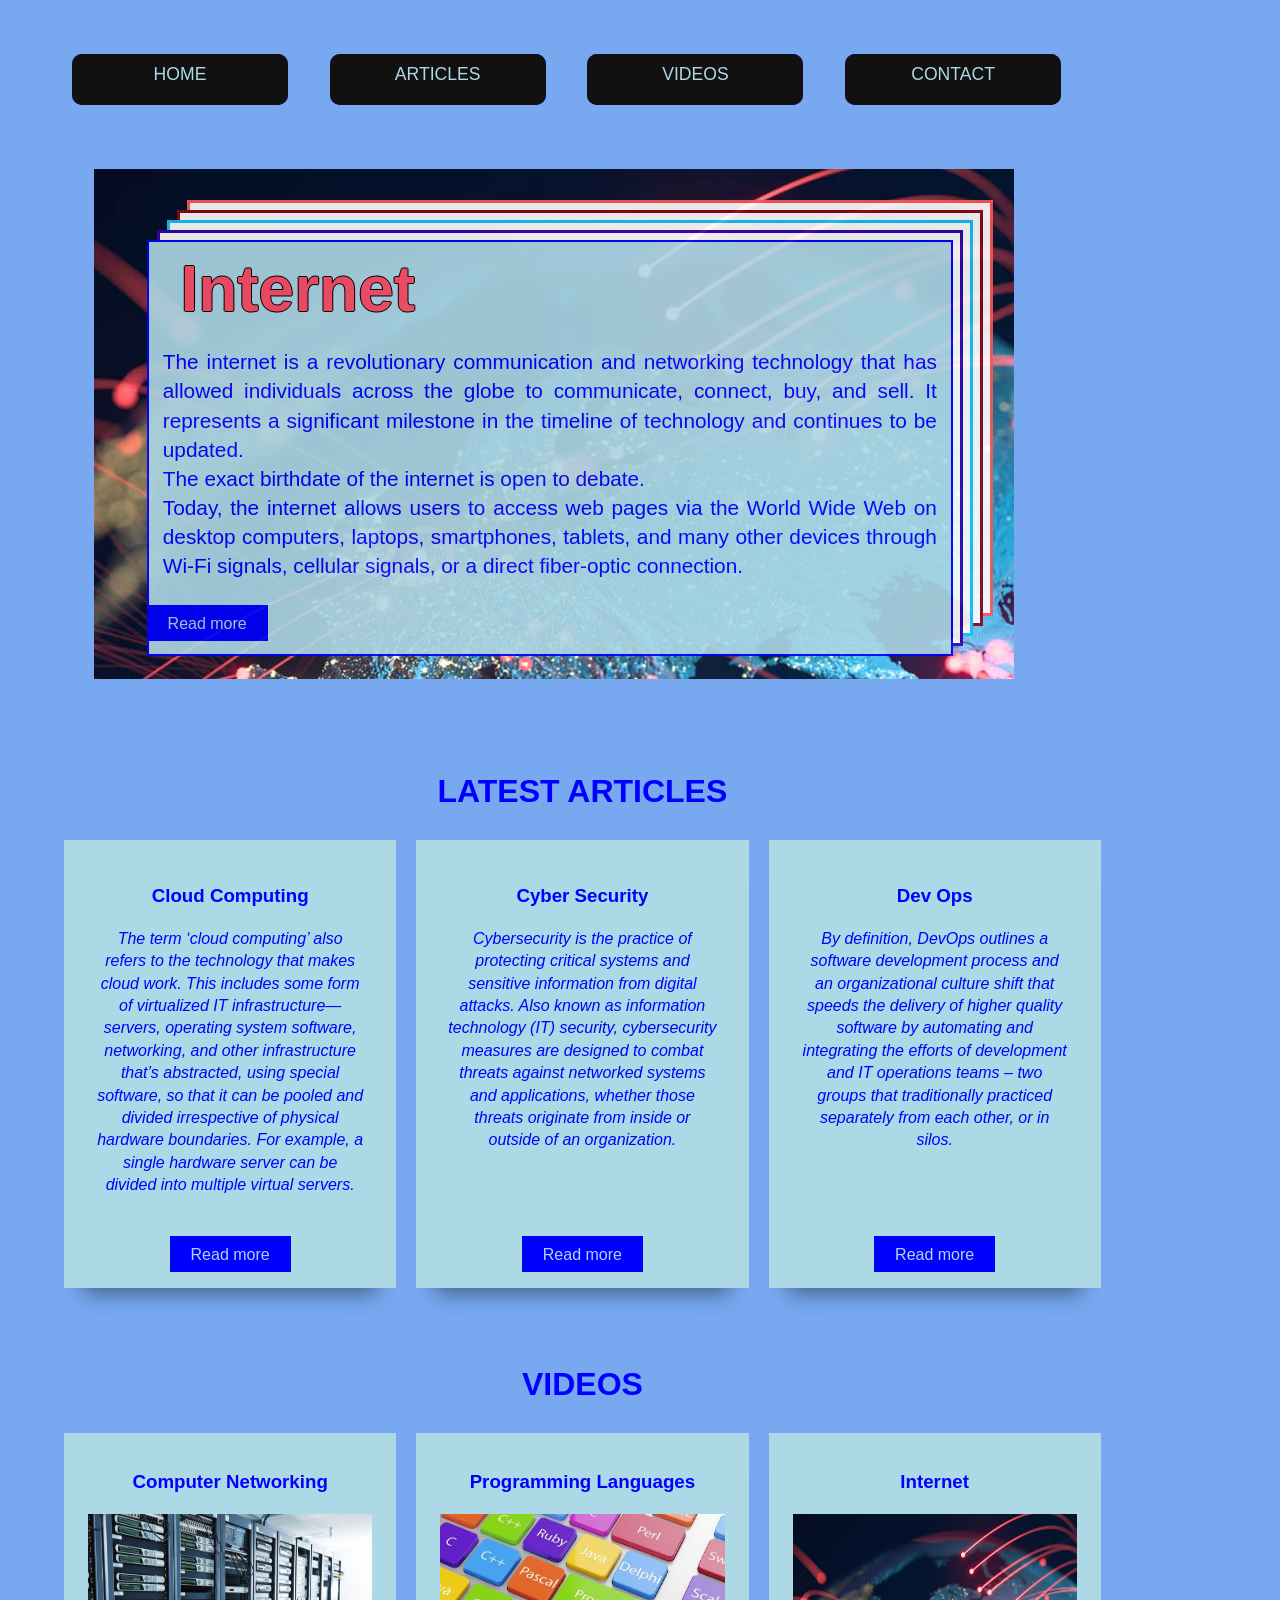
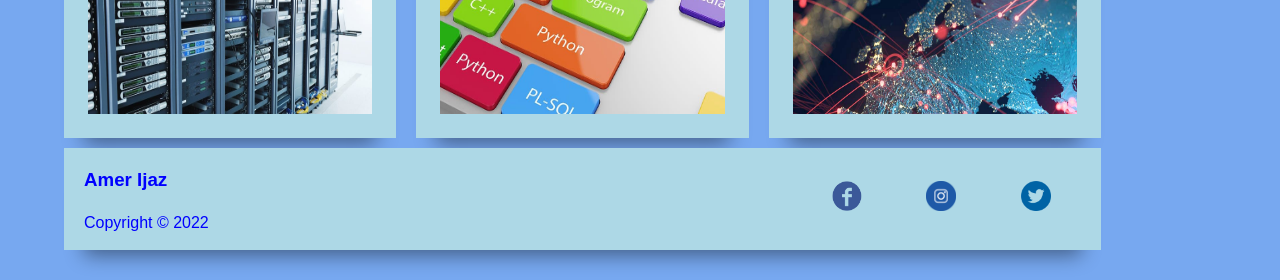
==== Newfolder/index.html @ 707bffd7 "modified html" ====
<!DOCTYPE html>
<html lang="en">
<head>
    <meta charset="UTF-8">
    <meta http-equiv="X-UA-Compatible" content="IE=edge">
    <meta name="viewport" content="width=device-width, initial-scale=1.0">
    <link rel="stylesheet" href="index.css">
    <title>Main Using grid</title>
</head>
<body>
    <div class="container">
        <nav class="nav">
            <ul>
                <li><a href="#">HOME</a></li>
                <li><a href="#">ARTICLES</a></li>
                <li><a href="#">VIDEOS</a></li>
                <li><a href="#">CONTACT</a></li>
            </ul>
        </nav>

        <section class="main-container">
            <header class="window">
                <div class="transbox">
                    <h1> Internet</h1>
                    <p>The internet is a revolutionary communication and networking technology that has allowed individuals across the globe to communicate, connect,
                        buy, and sell. It represents a significant milestone in the timeline of technology and continues to be updated.<br>
                        The exact birthdate of the internet is open to debate. <br>
                        Today, the internet allows users to access web pages via the World Wide Web on desktop computers,
                        laptops, smartphones, tablets, and many other devices through Wi-Fi signals, cellular signals, 
                        or a direct fiber-optic connection.                 
                    </p>
                    <a href="internet.html" class="btn">Read more</a>
                </div>    
            </header>
        </section>
        <h1>LATEST ARTICLES</h1>
        <section class="boxes">
            <div class="article">
            <h3>Cloud Computing</h3>
            <p>The term ‘cloud computing’ also refers to the technology that makes cloud work. This includes some form of virtualized IT infrastructure—servers, operating system software, networking, and other infrastructure that’s abstracted, using special software, so that it can be pooled and divided irrespective of physical hardware boundaries. For example, a single hardware server can be divided into multiple virtual servers.</p>
            <a href="https://www.ibm.com/cloud/learn/cloud-computing" class="btn">Read more</a>        
            </div>
            
            <div class="article">
            <h3>Cyber Security</h3>
            <p>Cybersecurity is the practice of protecting critical systems and sensitive information from digital attacks. Also known as information technology (IT) security, cybersecurity measures are designed to combat threats against networked systems and applications, whether those threats originate from inside or outside of an organization.   
            </p>
            <a href="https://www.ibm.com/topics/cybersecurity" class="btn">Read more</a>        
            </div>

            <div class="article">
            <h3>Dev Ops</h3>
            <p>By definition, DevOps outlines a software development process and an organizational culture shift that speeds the delivery of higher quality software by automating and integrating the efforts of development and IT operations teams – two groups that traditionally practiced separately from each other, or in silos.  
            </p> 
            <a href="https://www.ibm.com/cloud/learn/devops-a-complete-guide" class="btn">Read more</a>       
            </div>

        </section>
            <h1>VIDEOS</h1>
        <section class="videos">
            <div class="video">
            <h3>Computer Networking</h3>           
            <a href=https://youtu.be/qiQR5rTSshw"><img src="routers.jpg" width="300" height="200"></a>        
            </div>
            
            <div class="video">
            <h3>Programming Languages</h3>            
            <a href="https://youtu.be/2lVDktWK-pc"><img src="pl.jpg" width="300" height="200"></a>      
            </div>

            <div class="video">
            <h3>Internet</h3>      
            <a href="https://youtu.be/zN8YNNHcaZc"><img src="internet.jpg" width="300" height="200"></a>         
            </div>
        </section>
        <!--<section class="Books">
            <div class="book">
            <h3>Design</h3>           
            <a href="design.pdf"><img src="routers.jpg" width="300" height="200"></a>        
            </div>
            
            <div class="book">
            <h3>My SQL</h3>            
            <a href="pdf.html #mysql"><img src="pl.jpg" width="300" height="200"></a>      
            </div>

            <div class="book">
            <h3>Bash Scripting</h3>      
            <a href="pdf.html #Bash"><img src="internet.jpg" width="300" height="200"></a>         
            </div>
        </section> -->

        <section class="footer">
            <div class="container-grid">
                <div class="f-text">
                    <h3>Amer Ijaz
                    </h3>
                    <p>Copyright &copy; 2022</p>
                </div>
               
                <div class="social">                                    
                    <a class="icon" href="https://www.facebook.com/"><img src="fb.png" alt="fb" width="30" height="30"/></a>
                    <a class="icon" href="https://www.instagram.com/"><img src="ins2.png" alt="fb" width="30" height="30"/></a>
                    <a class="icon" href="https://twitter.com/"><img src="t.png" alt="fb" width="30" height="30"/></a>
                </div>
            </div>
        </section>
</div><!-- container ends -->
</body>
</html>
---- Newfolder/index.css ----
/*variables*/
:root{
    padding: 0px;
    margin: 0px;
    --primary:  #00BFFF;
    --dark:  	#0000FF;
    --light:    #ADD8E6;
    /*--shadow: rgba(0, 0, 0, 0.25) 0px 54px 55px, rgba(0, 0, 0, 0.12) 0px -12px 30px, rgba(0, 0, 0, 0.12) 0px 4px 6px, rgba(0, 0, 0, 0.17) 0px 12px 13px, rgba(0, 0, 0, 0.09) 0px -3px 5px;*/
    /*--shadow: 15px 15px  #4682B4;

    --shadow: rgba(0, 0, 0, 0.17) 0px -23px 25px 0px inset, rgba(0, 0, 0, 0.15) 0px -36px 30px 0px inset, rgba(0, 0, 0, 0.1) 0px -79px 40px 0px inset, rgba(0, 0, 0, 0.06) 0px 2px 1px, rgba(0, 0, 0, 0.09) 0px 4px 2px, rgba(0, 0, 0, 0.09) 0px 8px 4px, rgba(0, 0, 0, 0.09) 0px 16px 8px, rgba(0, 0, 0, 0.09) 0px 32px 16px;*/

    --shadow: rgba(0, 0, 0, 0.45) 0px 25px 20px -20px;
}
html {
    background: #77a8f0;
    font-family:Arial, Helvetica, sans-serif ;
    color: var(--dark);
}

body{
    width: 90%;
    margin: 30px auto;
    line-height: 1.4;  
}

.btn{
    background: var(--dark);
    color: var(--light);
    padding: 0.6rem 1.3rem;
    text-decoration: none;
    border: 0;
}
.btn:hover{
    background: var(--light);
    color: var(--dark);
   
}

.container {
    display: grid;
    grid-gap: 10px;
    width: 90%; 
}

.nav {
    margin: 0.5rem; 
}

 .nav ul {
display:grid;
grid-gap: 10px;
padding:0;
list-style: none;
/*grid-template-columns:1fr 1fr 1fr 1fr;*/
grid-template-columns: repeat(4, 1fr);
}/*
.nav a {
    background: var(--primary);
    display: block;
    text-decoration:none ;
    padding: 0.5rem;
    text-align: center;
    color: var(--dark);
    font-size: 1.1rem;
    box-shadow: var(shadow);
}

.nav a:hover{
    background: var(--dark);
    color: var(--light);
}*/


.nav a {
    display: block;
    text-decoration:none ;
    padding: 0.5rem ;
    text-align: center;
    font-size: 1.1rem;
    width: 200px;
    height: 35px;
    border: none;
    outline: none;
    color: var(--light);
    background: var(--dark);
    cursor: pointer;
    position: relative;
    z-index: 0;
    border-radius: 10px;
}

.nav a:before {
    content: '';
    background: linear-gradient(45deg, #ff0000, #ff7300, #fffb00, #48ff00, #00ffd5, #002bff, #7a00ff, #ff00c8, #ff0000);
    position: absolute;
    top: -2px;
    left:-2px;
    background-size: 400%;
    z-index: -1;
    filter: blur(5px);
    width: calc(100% + 5px);
    height: calc(100% + 5px);
    animation: glowing 20s linear infinite;
    opacity: 0;
    transition: opacity .3s ease-in-out;
    border-radius: 10px;
}

.nav a:active {
    background: var(--primary);
}

.nav a:active:after {
    background: transparent;
}

.nav a:hover:before {
    opacity: 1;
}

.nav a:after {
    z-index: -1;
    content: '';
    position: absolute;
    width: 100%;
    height: 100%;
    background: #111;
    left: 0;
    top: 0;
    border-radius: 10px;
}

@keyframes glowing {
    0% { background-position: 0 0; }
    50% { background-position: 400% 0; }
    100% { background-position: 0 0; }
}


.main-container {
    display: grid;
    grid-gap:30px;   
    grid-template-areas:
    'window wondow window'
    'window window window' ;   
    margin-right: 4rem;
    margin-bottom:4rem;

}

.window {
 grid-area: window;
 height: 100%;
 width: 95%;
 background-image: url(internet.jpg);
 background-size: cover;
 background-position: center;
 padding-top: 3rem;
 padding-left:0.5rem;
 padding-right: 1rem;
 display: flex;
 flex-direction: column;
 align-items: start;
 justify-content: center;

 
}

.transbox {
    box-shadow: blue 0px 0px 0px 2px inset, rgb(255, 255, 255) 10px -10px 0px -3px, rgb(50, 4, 169) 10px -10px, rgb(255, 255, 255) 20px -20px 0px -3px, rgb(19, 192, 255) 20px -20px, rgb(255, 255, 255) 30px -30px 0px -3px, rgb(139, 4, 20) 30px -30px, rgb(255, 255, 255) 40px -40px 0px -3px, rgb(255, 85, 85) 40px -40px;
    width: 90%;
    height: 90%;
    margin: 10px auto;
    background: var(--light);
    opacity: 0.9;

}
.transbox h1{

    animation-duration: 10s;
    animation-name: slidein;
    animation-iteration-count: 5;
    font-size: 4rem; 
    padding: 0.2rem 2rem;
    margin: 0.1rem;
    color: rgb(255, 80, 103);
    text-shadow: -1px 0 black, 0 1px black, 1px 0 black, 0 -1px black;
    
}


.transbox p {
  
    font-size: 1.3rem;
    padding: 0.5rem 1rem 2rem 1rem;
    margin: 0rem;
    color: var(--dark);
    text-align: justify;
}
@keyframes slidein {
    from {
      margin-left: 100%;
      width: 300%;
    }
  
    to {
      margin-left: 0%;
      width: 100%;
    }
  }
  

.boxes{
    
    margin-top: 1rem;
    display: grid;
    grid-gap: 20px;
    grid-template-columns: repeat(auto-fit, minmax(200px, 1fr));
  
    
}
 .article {
   box-shadow: var(--shadow);
   background: var(--light);
   padding: 1.5rem 2rem;
   text-align: center;
   height: 400px; 
 }
.article p{
    font-style:italic;
    height: 300px;

}
 .article:hover {
    box-shadow: rgba(50, 50, 93, 0.25) 0px 50px 100px -20px, rgba(0, 0, 0, 0.3) 0px 30px 60px -30px, rgba(10, 37, 64, 0.35) 0px -2px 6px 0px inset; 
  }

  h1{
    margin-top: 4rem;
    margin-bottom: 0;
    margin-left: auto;
    margin-right: auto;

  }




 .videos{
    margin-top: 1rem;
    display: grid;
    grid-gap: 20px;
    grid-template-columns: repeat(auto-fit, minmax(200px, 1fr));
   

 }
 .video {
    box-shadow: var(--shadow);  
    padding: 1.1rem 1.5rem;
    text-align: center;   
    background: var(--light);   
  }

  .video:hover {
    box-shadow: rgb(38, 57, 77) 0px 20px 30px -10px;   
  }
  .video a img{
    width: 100%;
    
  }
 /*footer*/
  .container-grid{
    display: flex;
    align-items: center;
    justify-content: space-between;
    flex-direction: row;
    box-shadow:var(--shadow); 
    background-color: var(--light);
  }
    
  
  .f-text{
    color: var(--dark);
    margin: 0 20px;
  }
 
 .social {
    margin:0 20px;   
 }
  .icon{
    padding: 0 30px;
  }
 

/*Media Queries*/

@media (max-width: 850px){

    
    .container{

        margin: auto;
    }
    
    .main-container {
        grid-template-areas: 
        'window' ;
        width: 100%;
    }
        
    .nav {
        margin: auto; 
        
    }
    
    .transbox {
        box-shadow: none
    }
    .transbox h1{
        font-size: 2.5rem;      
    }

    .nav ul {
   
        grid-template-columns: 1fr;
        }
    
    .boxes{
   
    grid-template-columns:  1fr;
    }
    
    .article {
        
    height: 400px; 
    width: 90%;
          }

    .videos{
       
        grid-template-columns: 1fr;
    }
    .icon{
        padding: 0 10px;
      }

}

@media (max-width: 550px){
    
    .nav {
        margin-left: 4rem;      
    }
    
    .nav ul {
        display:flex;
        flex-direction: column;
        align-items: start;
        justify-content: center;
        margin-bottom: 0px;
    }
    
    .main-container {
        grid-template-areas: 
        'window' ; 
        margin-bottom: 0px;   
    }
  
    .window {    
        background-image: none;
        padding-top: 0px; 
             
       }
    
    .transbox {
        box-shadow:none;
        width: 100%;
        height: 27rem;
        margin-top: 0px;
       
    }
   
    .transbox h1{
        font-size: 1.5rem; 
        padding: 0.2rem 1rem;
        animation-name: none;      
      }
       
    .transbox p {     
        font-size: 1rem;
       }
    
    .article {      
        height: 400px; 
        width: 80%;
      }

      .videos {       
        grid-template-columns: 1fr;
      }
      
      video


     .footer{
        margin-top: 57rem;
        width: 92%;
      }
     
      
      .icon{
        padding: 0 10px;
      }
      /*footer*/
     
    }
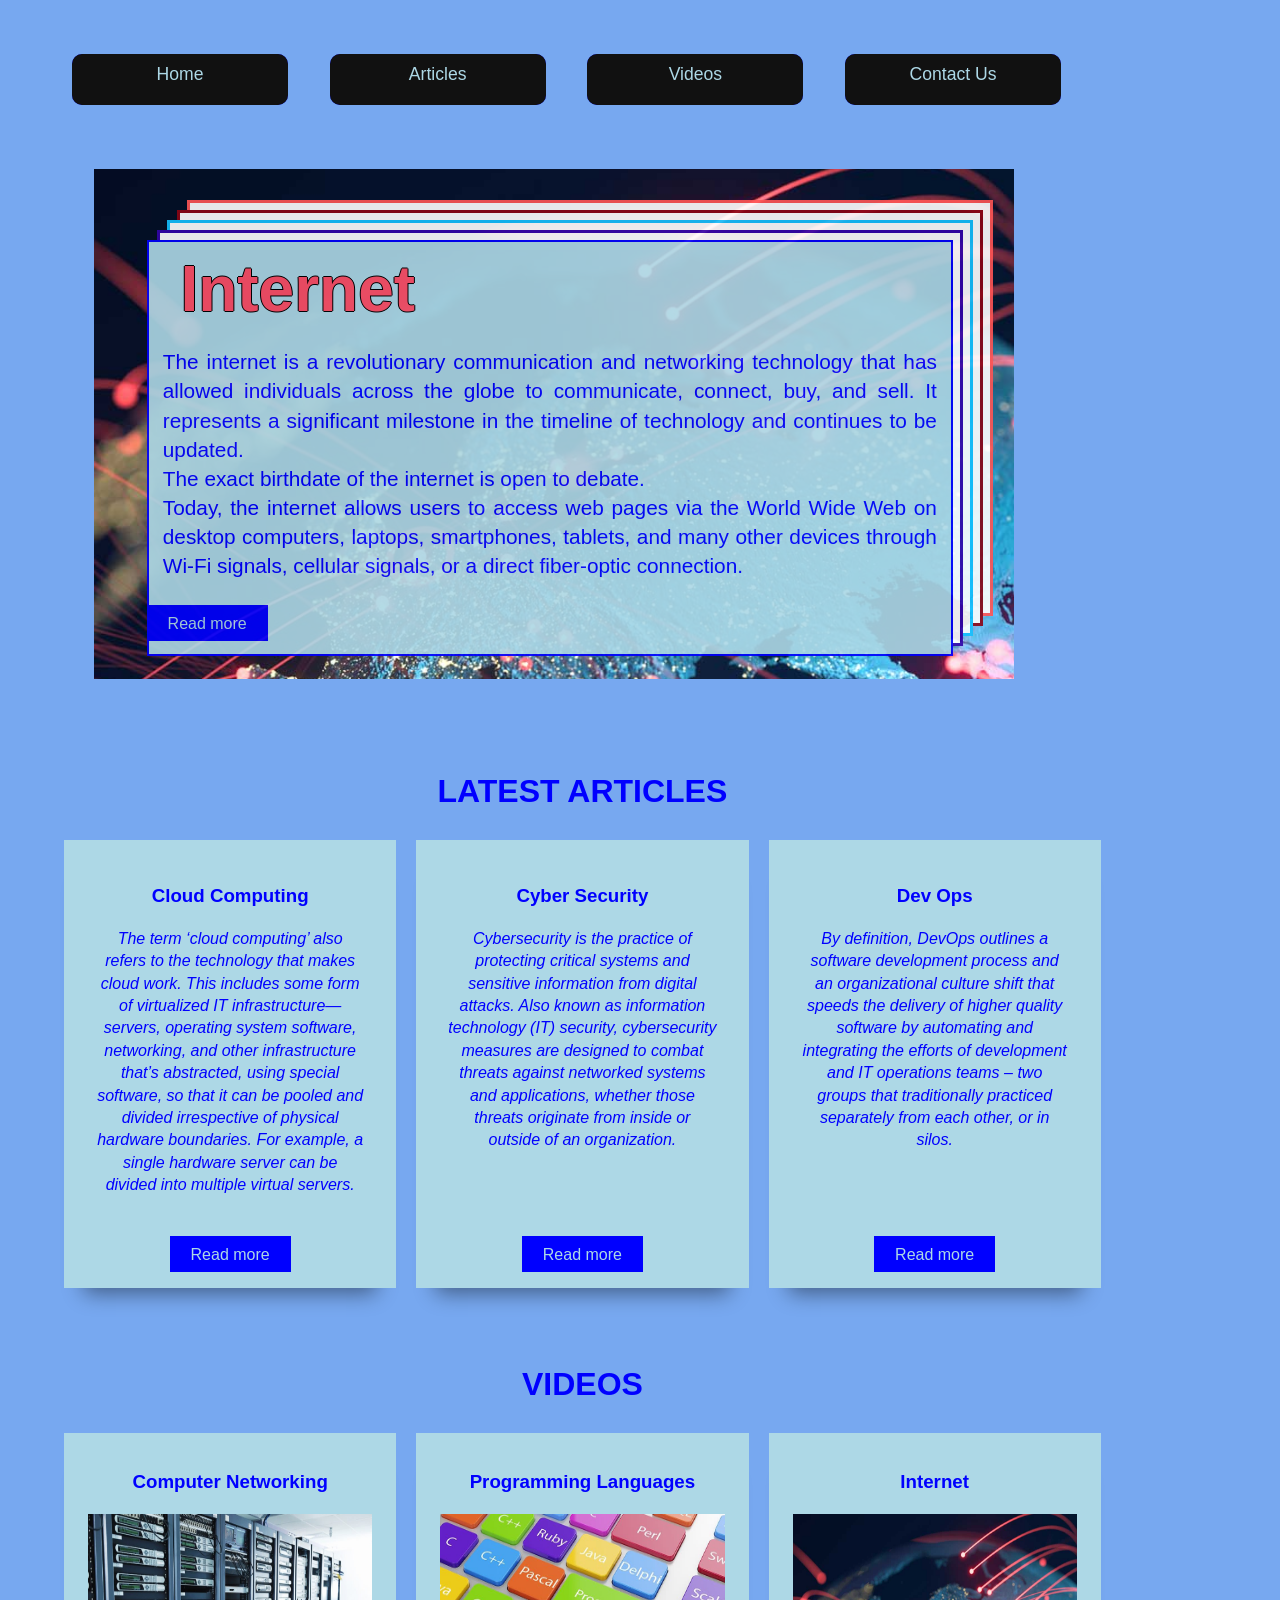
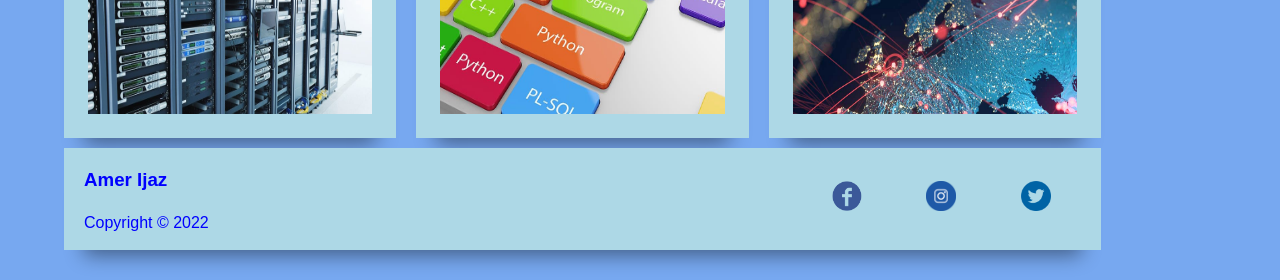
==== commit 83791399: "modified html menu" ====
--- a/Newfolder/index.html
+++ b/Newfolder/index.html
@@ -11,10 +11,10 @@
     <div class="container">
         <nav class="nav">
             <ul>
-                <li><a href="#">HOME</a></li>
-                <li><a href="#">ARTICLES</a></li>
-                <li><a href="#">VIDEOS</a></li>
-                <li><a href="#">CONTACT</a></li>
+                <li><a href="#">Home</a></li>
+                <li><a href="#">Articles</a></li>
+                <li><a href="#">Videos</a></li>
+                <li><a href="#">Contact Us</a></li>
             </ul>
         </nav>
 
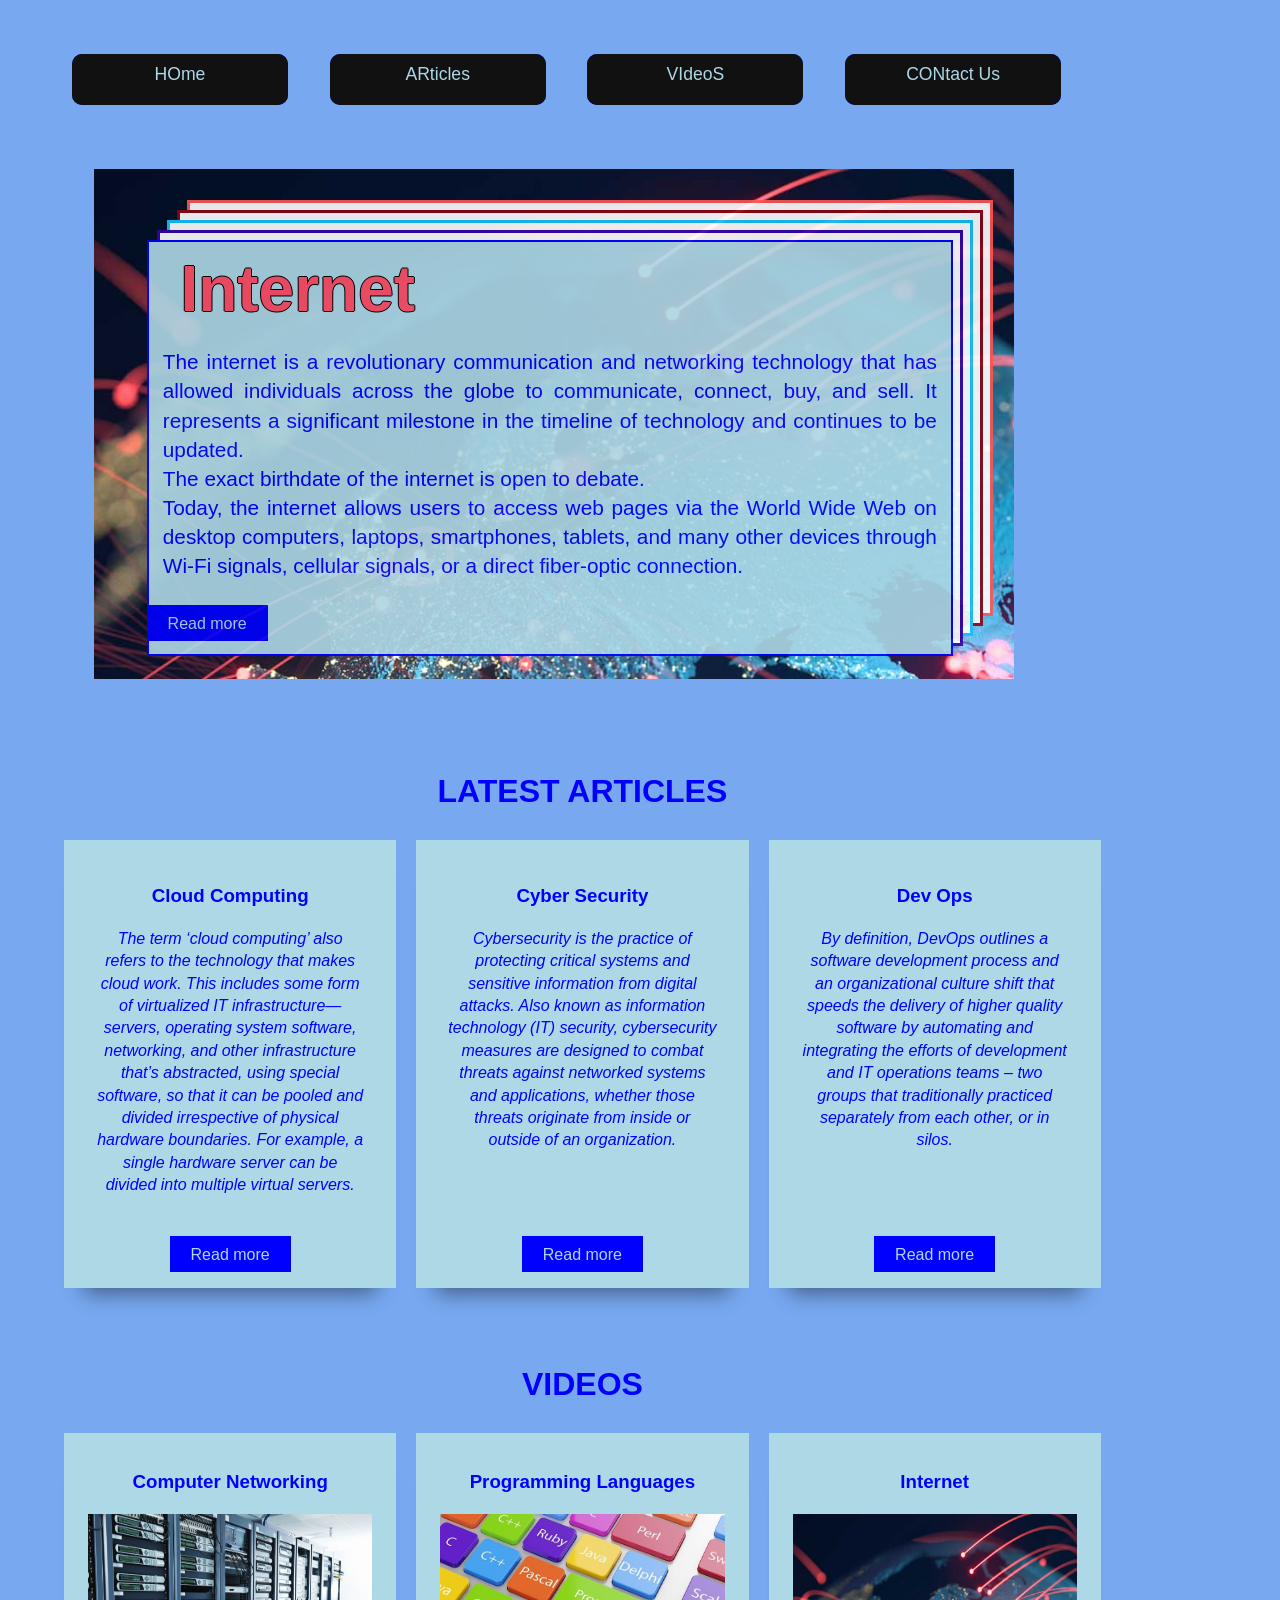
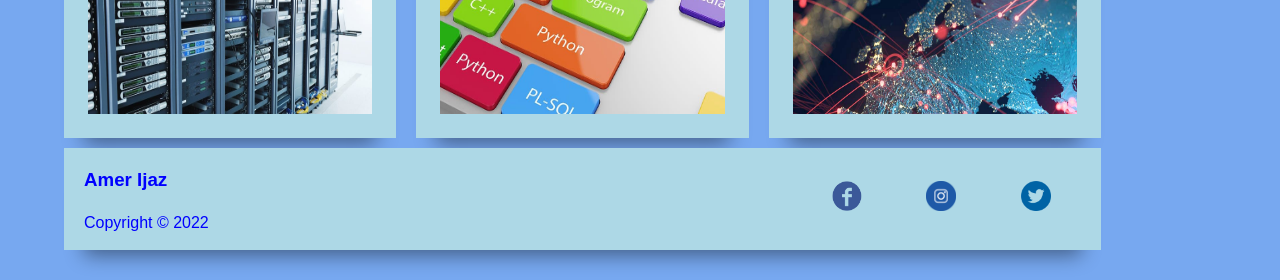
==== commit a7b3bb7a: "moodify index.html file" ====
--- a/Newfolder/index.html
+++ b/Newfolder/index.html
@@ -11,10 +11,10 @@
     <div class="container">
         <nav class="nav">
             <ul>
-                <li><a href="#">Home</a></li>
-                <li><a href="#">Articles</a></li>
-                <li><a href="#">Videos</a></li>
-                <li><a href="#">Contact Us</a></li>
+                <li><a href="#">HOme</a></li>
+                <li><a href="#">ARticles</a></li>
+                <li><a href="#">VIdeoS</a></li>
+                <li><a href="#">CONtact Us</a></li>
             </ul>
         </nav>
 
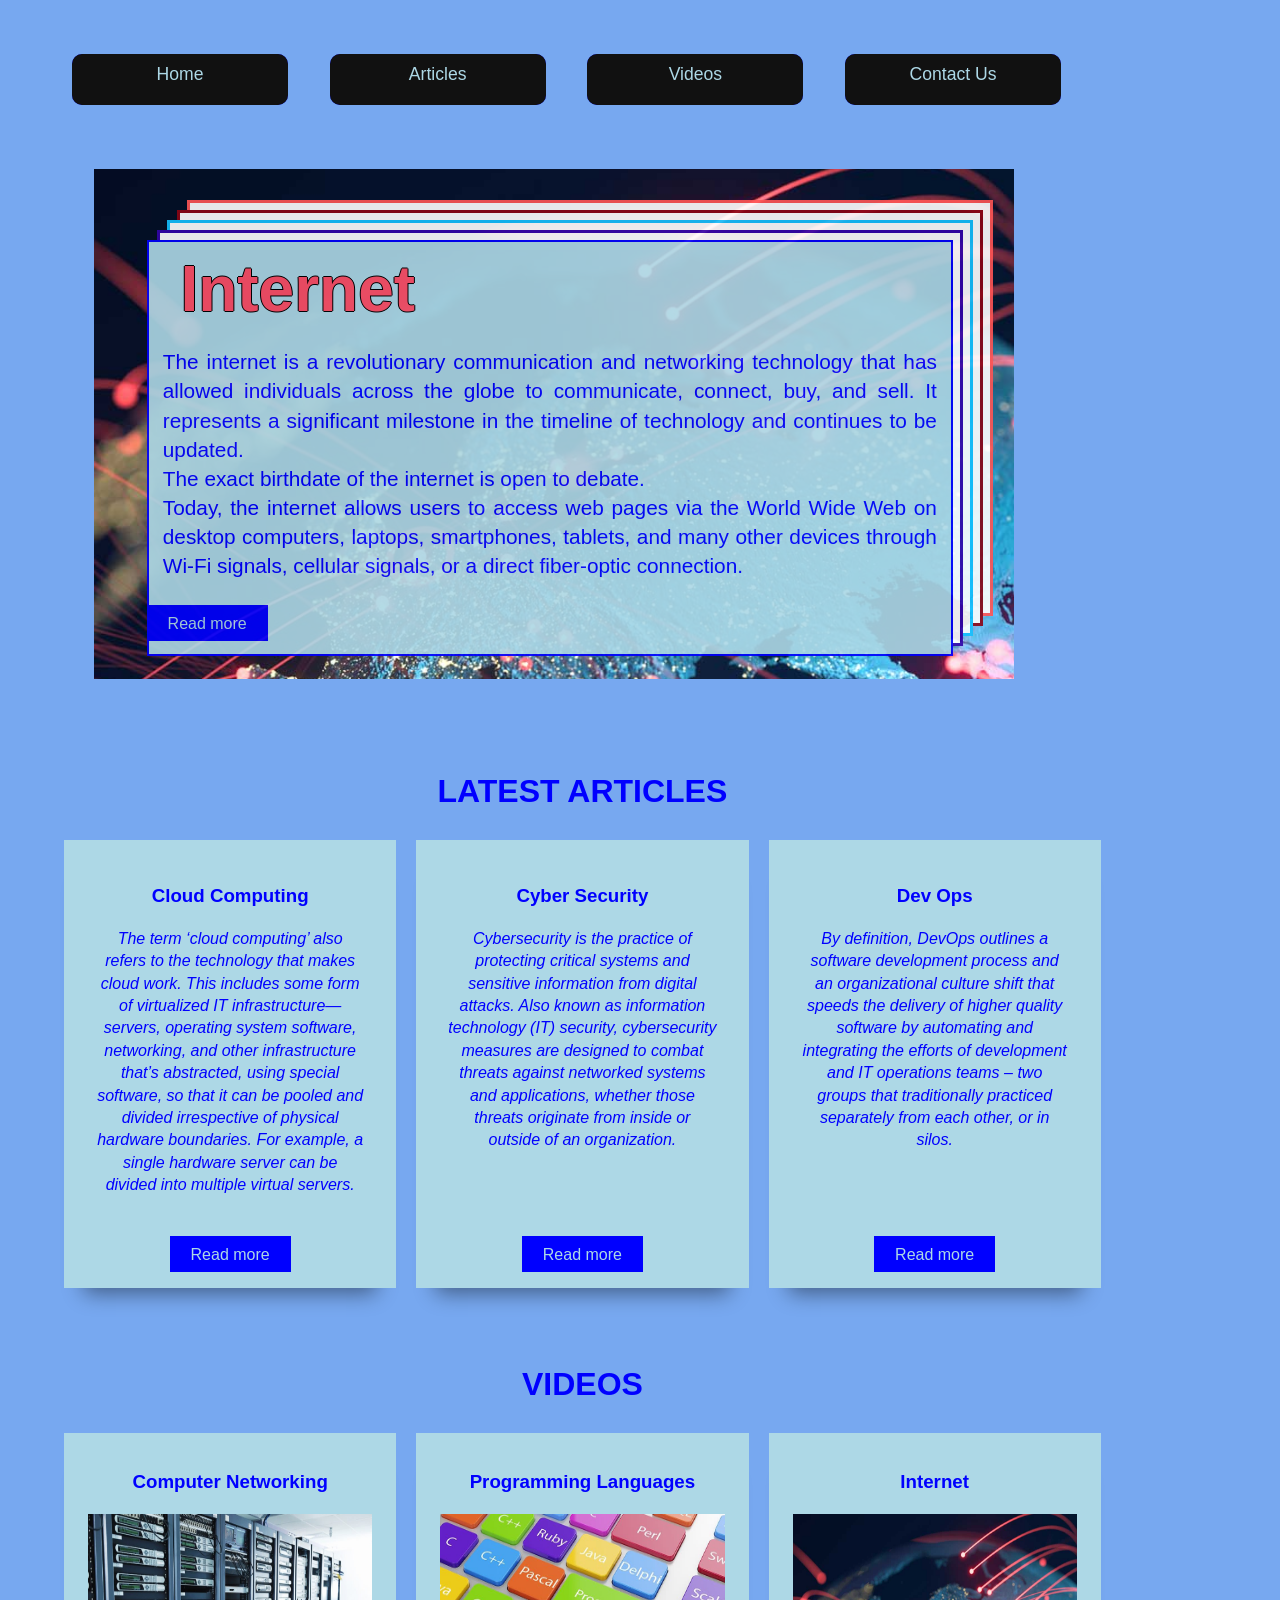
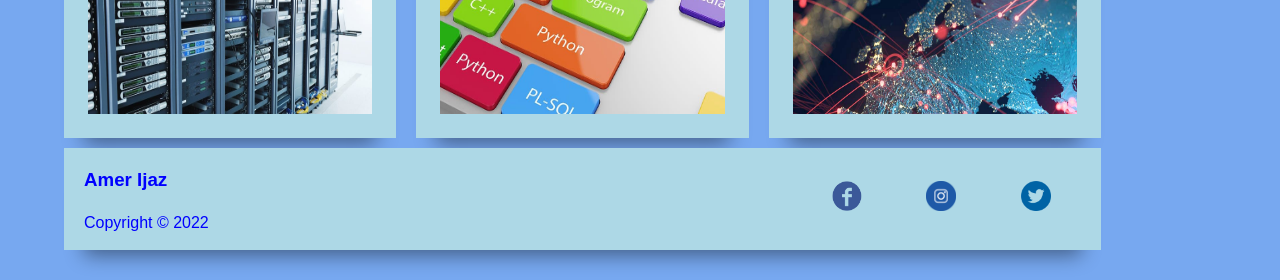
==== commit ba92c825: "moodify indexfile" ====
--- a/Newfolder/index.html
+++ b/Newfolder/index.html
@@ -11,10 +11,10 @@
     <div class="container">
         <nav class="nav">
             <ul>
-                <li><a href="#">HOme</a></li>
-                <li><a href="#">ARticles</a></li>
-                <li><a href="#">VIdeoS</a></li>
-                <li><a href="#">CONtact Us</a></li>
+                <li><a href="#">Home</a></li>
+                <li><a href="#">Articles</a></li>
+                <li><a href="#">Videos</a></li>
+                <li><a href="#">Contact Us</a></li>
             </ul>
         </nav>
 
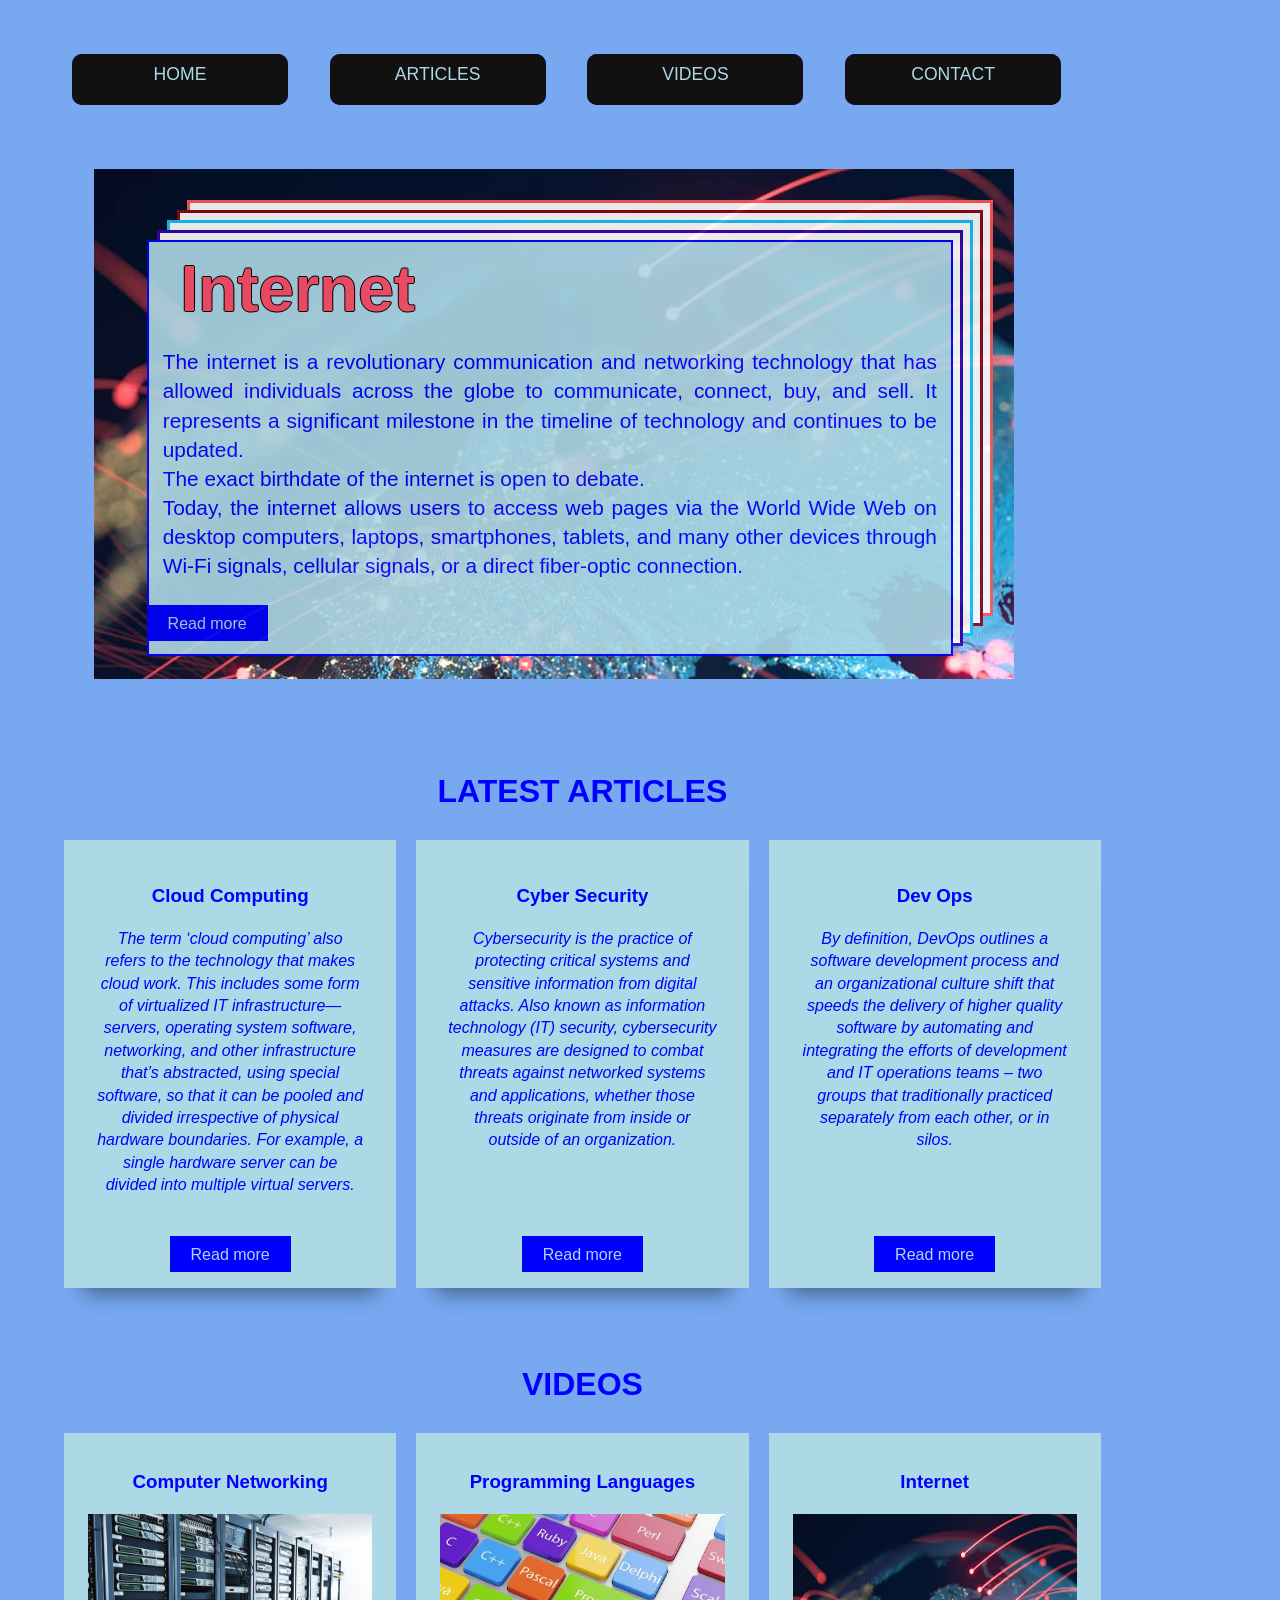
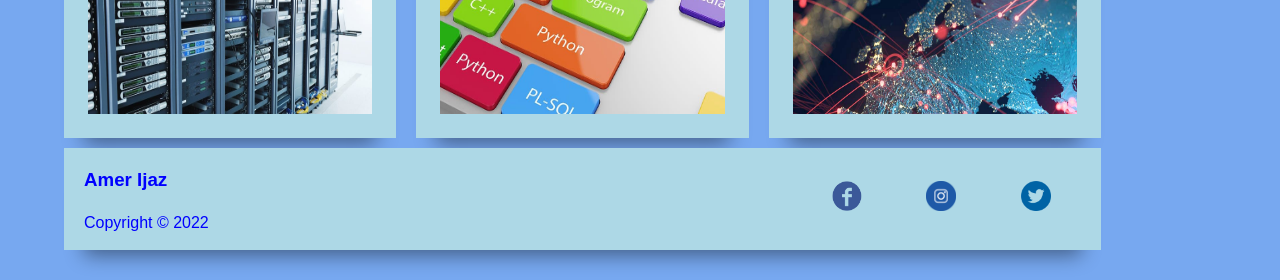
==== commit f66f618d: "menu change" ====
--- a/Newfolder/index.html
+++ b/Newfolder/index.html
@@ -11,10 +11,10 @@
     <div class="container">
         <nav class="nav">
             <ul>
-                <li><a href="#">Home</a></li>
-                <li><a href="#">Articles</a></li>
-                <li><a href="#">Videos</a></li>
-                <li><a href="#">Contact Us</a></li>
+                <li><a href="#">HOME</a></li>
+                <li><a href="#">ARTICLES</a></li>
+                <li><a href="#">VIDEOS</a></li>
+                <li><a href="#">CONTACT</a></li>
             </ul>
         </nav>
 
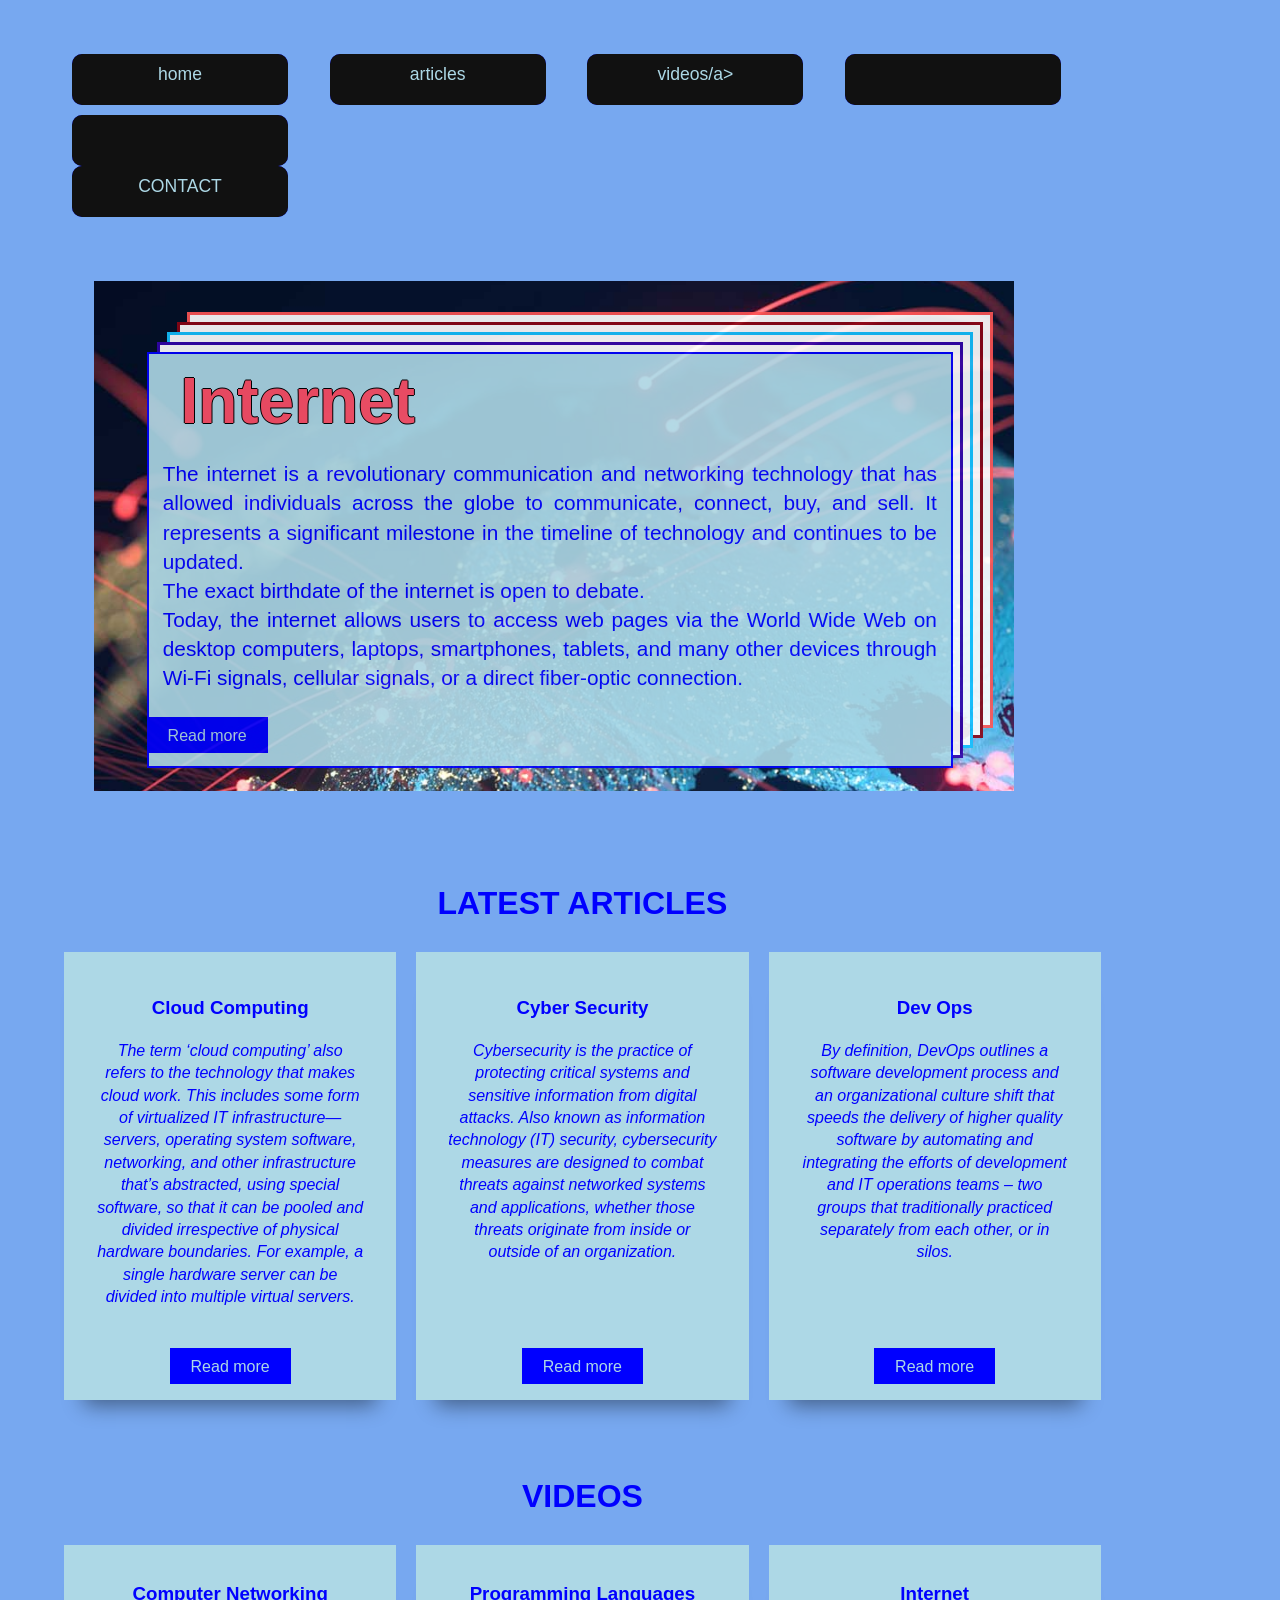
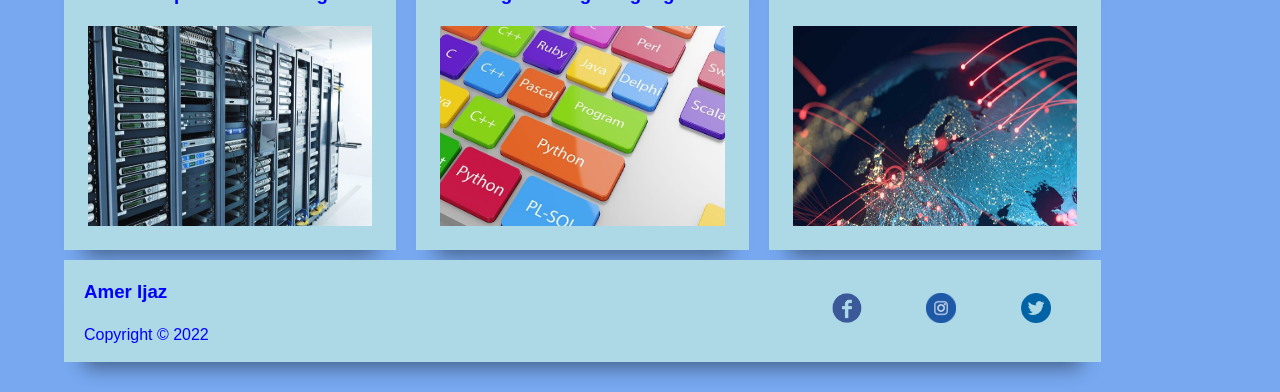
==== commit 3ce2f05e: "new commit" ====
--- a/Newfolder/index.html
+++ b/Newfolder/index.html
@@ -11,9 +11,9 @@
     <div class="container">
         <nav class="nav">
             <ul>
-                <li><a href="#">HOME</a></li>
-                <li><a href="#">ARTICLES</a></li>
-                <li><a href="#">VIDEOS</a></li>
+                <li><a href="#">home</a></li>
+                <li><a href="#">articles</a></li>
+                <li><a href="#">videos/a></li>
                 <li><a href="#">CONTACT</a></li>
             </ul>
         </nav>
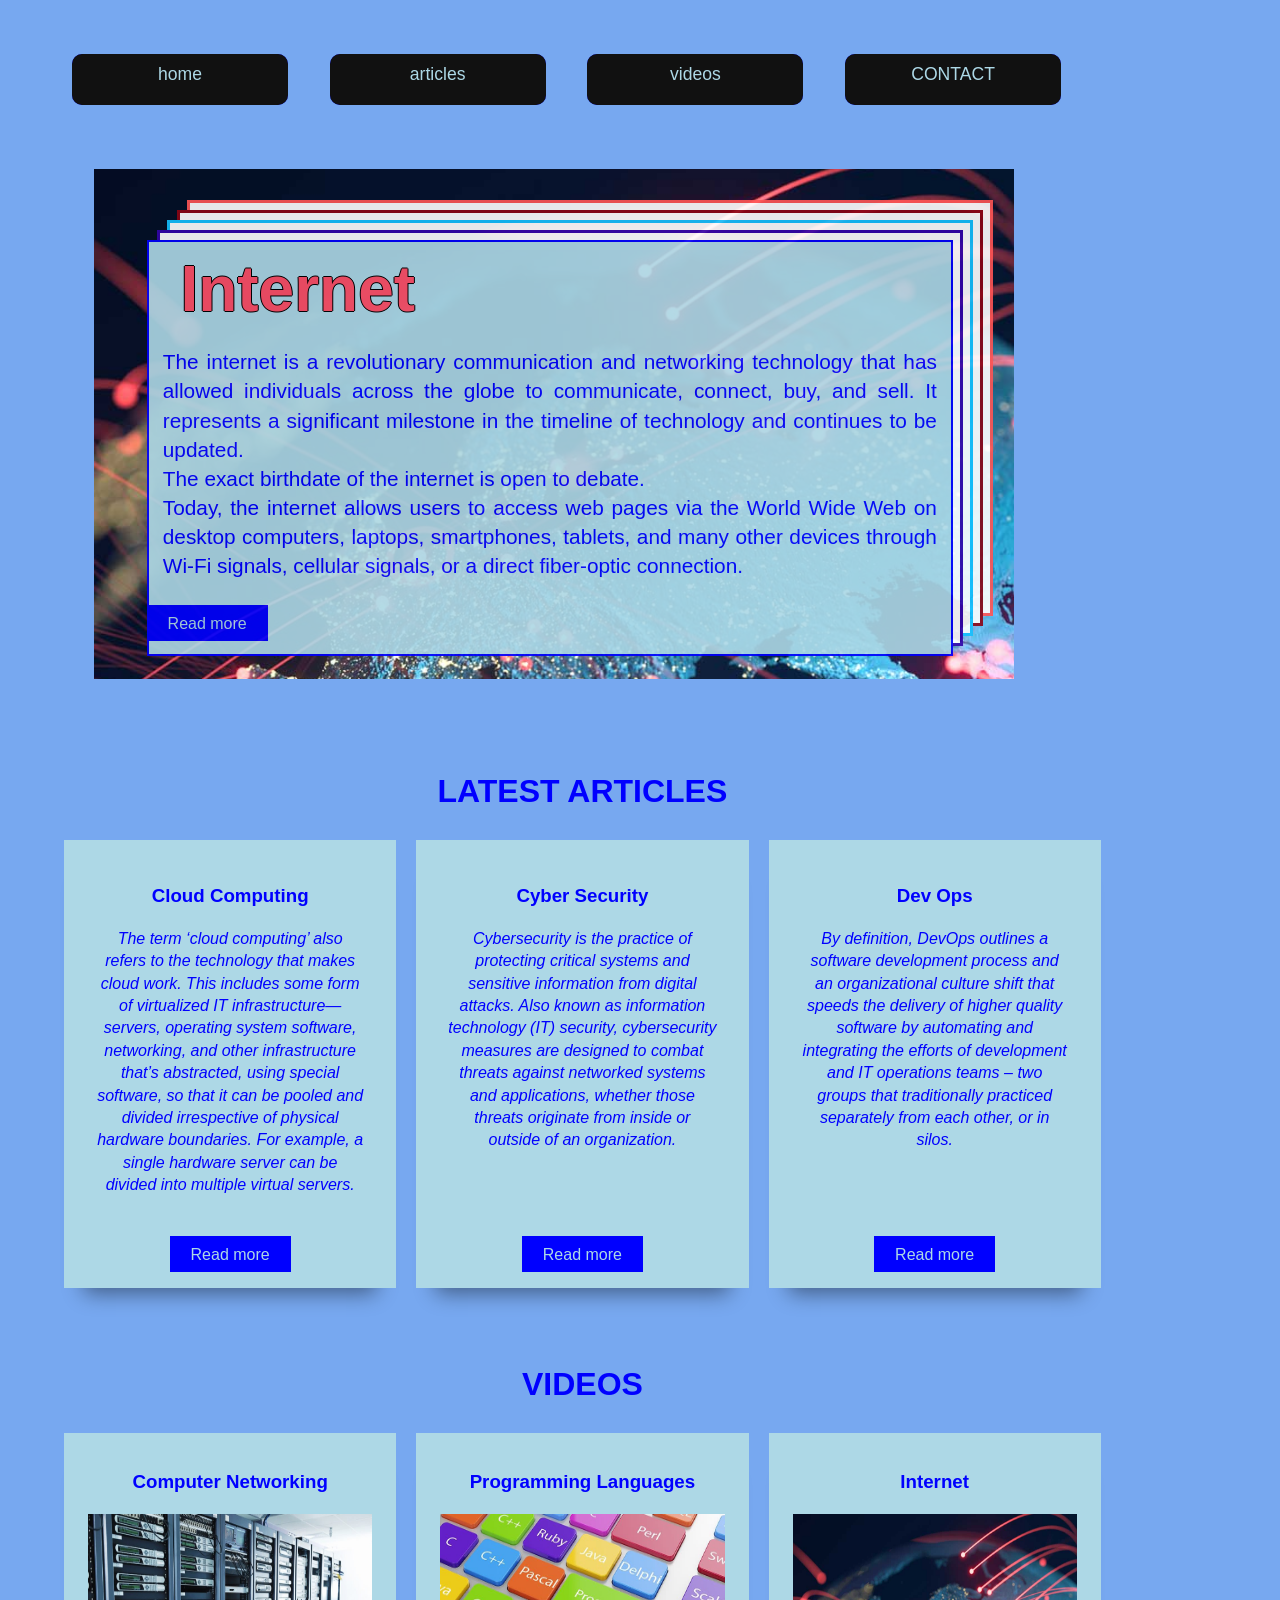
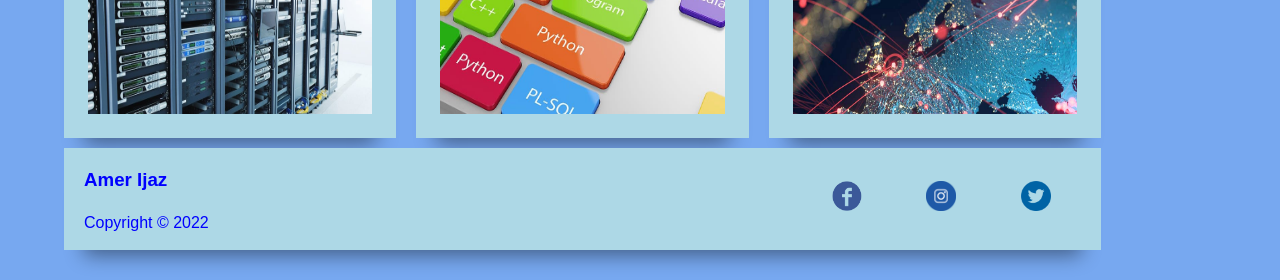
==== commit 0d829ee8: "new commit" ====
--- a/Newfolder/index.html
+++ b/Newfolder/index.html
@@ -13,8 +13,8 @@
             <ul>
                 <li><a href="#">home</a></li>
                 <li><a href="#">articles</a></li>
-                <li><a href="#">videos/a></li>
-                <li><a href="#">CONTACT</a></li>
+		<li><a href="#">videos</a></li>
+		<li><a href="#">CONTACT</a></li>
             </ul>
         </nav>
 
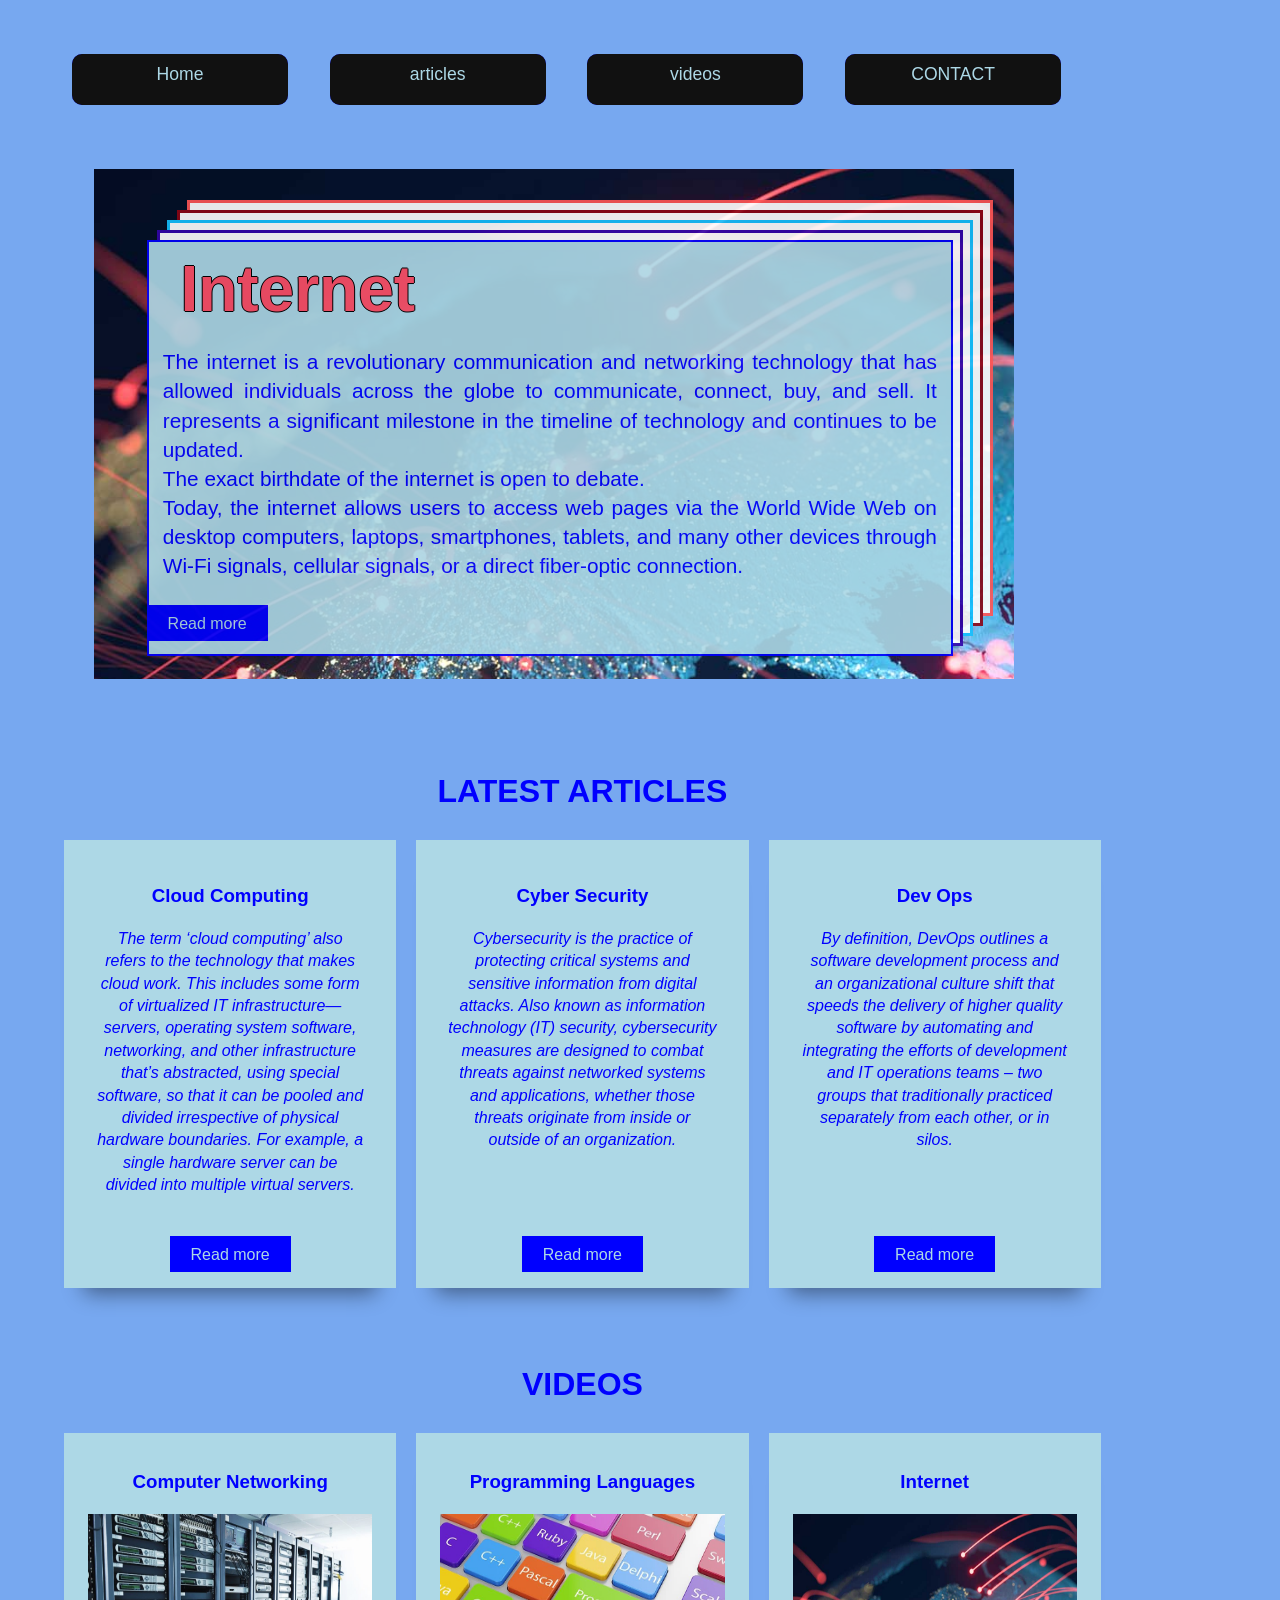
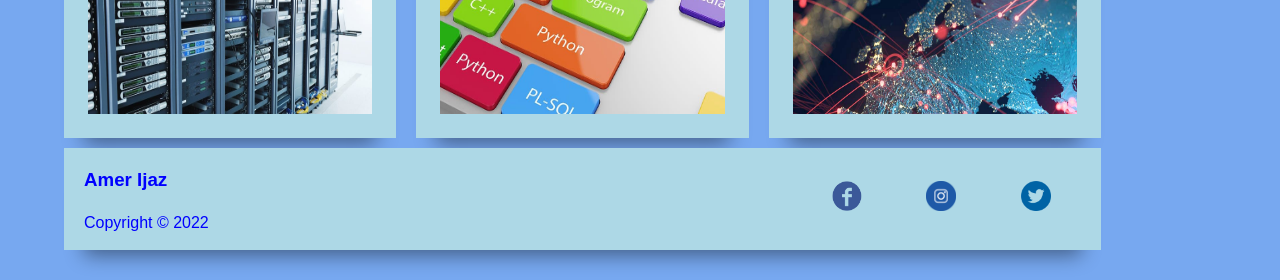
==== commit b800131e: "Update index.html" ====
--- a/Newfolder/index.html
+++ b/Newfolder/index.html
@@ -11,7 +11,7 @@
     <div class="container">
         <nav class="nav">
             <ul>
-                <li><a href="#">home</a></li>
+                <li><a href="#">Home</a></li>
                 <li><a href="#">articles</a></li>
 		<li><a href="#">videos</a></li>
 		<li><a href="#">CONTACT</a></li>
